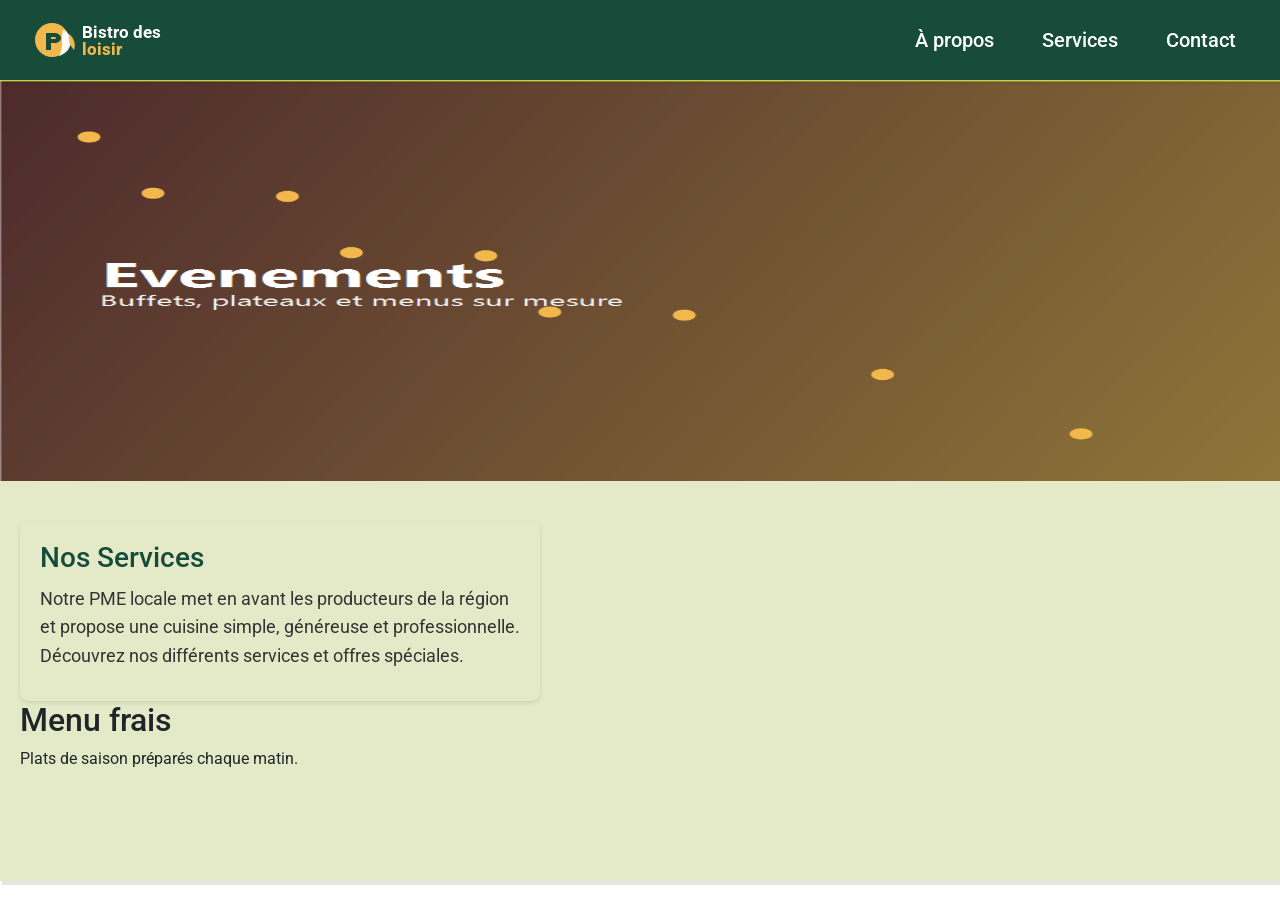
==== index.html @ 6edbad87 "first commit" ====
<!DOCTYPE html>
<html lang="fr">
<head>
    <meta charset="UTF-8">
    <meta name="viewport" content="width=device-width, initial-scale=1.0">
    <link rel="stylesheet" href="/style/style.css">
    <link href="https://cdn.jsdelivr.net/npm/bootstrap@5.3.3/dist/css/bootstrap.min.css" rel="stylesheet">
        <title>bistro des loisir</title>
    </head>
<body>
    <nav>
        <a href="index.html">
            <svg width="190" height="54" viewBox="0 0 190 54" xmlns="http://www.w3.org/2000/svg" role="img" aria-label="Logo Bistro des Tilleuls">
                <rect width="190" height="54" rx="8" fill="#174c3a"/>
                <circle cx="28" cy="27" r="17" fill="#f2b84b"/>
                <path d="M22 20h8c4 0 7 2 7 5s-3 5-7 5h-3v7h-5V20zm5 4v2h3c1.3 0 2-.4 2-1s-.7-1-2-1h-3z" fill="#174c3a"/>
                <path d="M39 17c5 2 8 6 8 11 0 7-5 13-12 15 2-4 3-8 3-13 0-4 0-8 1-13z" fill="#ffffff" opacity="0.92"/>
                <path d="M45 21c5 4 7 10 5 16-3-3-5-7-5-12v-4z" fill="#f2b84b"/>
                <text x="58" y="25" font-family="Segoe UI, Arial, sans-serif" font-size="17" font-weight="700" fill="#ffffff">Bistro des</text>
                <text x="58" y="42" font-family="Segoe UI, Arial, sans-serif" font-size="17" font-weight="800" fill="#f2b84b">loisir</text>
            </svg>
        </a>

        <input type="checkbox" id="menu-toggle" class="menu-toggle">
        <label for="menu-toggle" class="menu-icon" aria-label="Ouvrir le menu">
            <span></span>
            <span></span>
            <span></span>
        </label>

        <div class="lien">
            <a href="apropos.html">À propos</a>
            <a href="service.html">Services</a>
            <a href="contact.html">Contact</a>
        </div>
    </nav>
    <header>
        
    </header>
    <article>
        <div class="main">
            <div class="description">
                <h2>Nos Services</h2>
                <p>Notre PME locale met en avant les producteurs de la région </p>
                <p>et propose une cuisine simple, généreuse et professionnelle.</p>
                <p>Découvrez nos différents services et offres spéciales.</p>
            </div>
            
            <div class="case">
                <h2>Menu frais</h2>
                <p>Plats de saison préparés chaque matin.</p>
            </div>
            <div class="case">

            </div>
            <div class="case">

            </div>
        </div>
        

    </article>
</body>
</html>
---- style/style.css ----
@import url('https://fonts.googleapis.com/css2?family=Anton&family=Roboto:ital,wght@0,100..900;1,100..900&display=swap');


*{
    margin: 0;
    padding: 0;
    box-sizing: border-box;
    font-family: "Roboto", sans-serif;
}

nav{
    display: flex;
    align-items: center;
    width: 100%;
    min-height: 80px;
    padding: 0 24px;
    border-bottom: 1px solid #e6e6e6;
    background-color: #174c3a;
    position: relative;
    border-bottom: 1px solid #b8e20f;
    box-shadow: 0 2px 4px rgba(0, 0, 0, 0.1);
}

nav .lien a{
    text-decoration: none;
    color: white;
    font-size: 20px;
    font-weight: 500;
    padding: 0 20px;
    line-height: 80px;
}

nav .lien a:hover{
    color: #b8e20f;
    transition: 0.3s;
}

nav .lien{
    margin-left: auto;
    display: flex;
    justify-content: center;
    align-items: center;
    gap: 8px;
}

.menu-toggle{
    display: none;
}

.menu-icon{
    display: none;
    cursor: pointer;
    margin-left: auto;
}

.menu-icon span{
    display: block;
    width: 28px;
    height: 3px;
    background-color: white;
    margin: 5px 0;
    border-radius: 2px;
}

header{
    background-image: url(/image/traiteur.png);
    padding: 20px;
    text-align: center;
    height: 400px;
    width: 100%;
    background-size: 100% 100%;
    background-repeat: no-repeat;
    background-position: center;
}
article{
    display: flex;
    box-shadow:  2px 4px rgba(0, 0, 0, 0.1);
    padding: 20px;
    background-color: #e4eac8;
    height: 400px;

}
.description{
    display: flex;
    flex-direction: column;
    margin-top: 20px;
    padding: 20px;
    border-radius: 8px;
    box-shadow: 0 2px 4px rgba(0, 0, 0, 0.1);
    width: 100%;
    height: 50%;

}
.description p{
    font-size: 18px;
    line-height: 1.6;
    color: #333;
    margin: 0;
  
}
.description h2{
    font-size: 28px;
    margin-bottom: 10px;
    color: #174c3a;
}









@media (max-width: 768px) {
    nav {
        flex-wrap: wrap;
        padding: 15px 20px;
    }

    .menu-icon {
        display: block;
    }

    nav .lien {
        display: none;
        flex-direction: column;
        align-items: flex-start;
        width: 100%;
        margin-left: 0;
        padding-top: 12px;
        gap: 0;
    }

    nav .lien a {
        display: block;
        width: 100%;
        padding: 12px 0;
        line-height: 1.2;
    }

    .menu-toggle:checked ~ .lien {
        display: flex;
    }
}
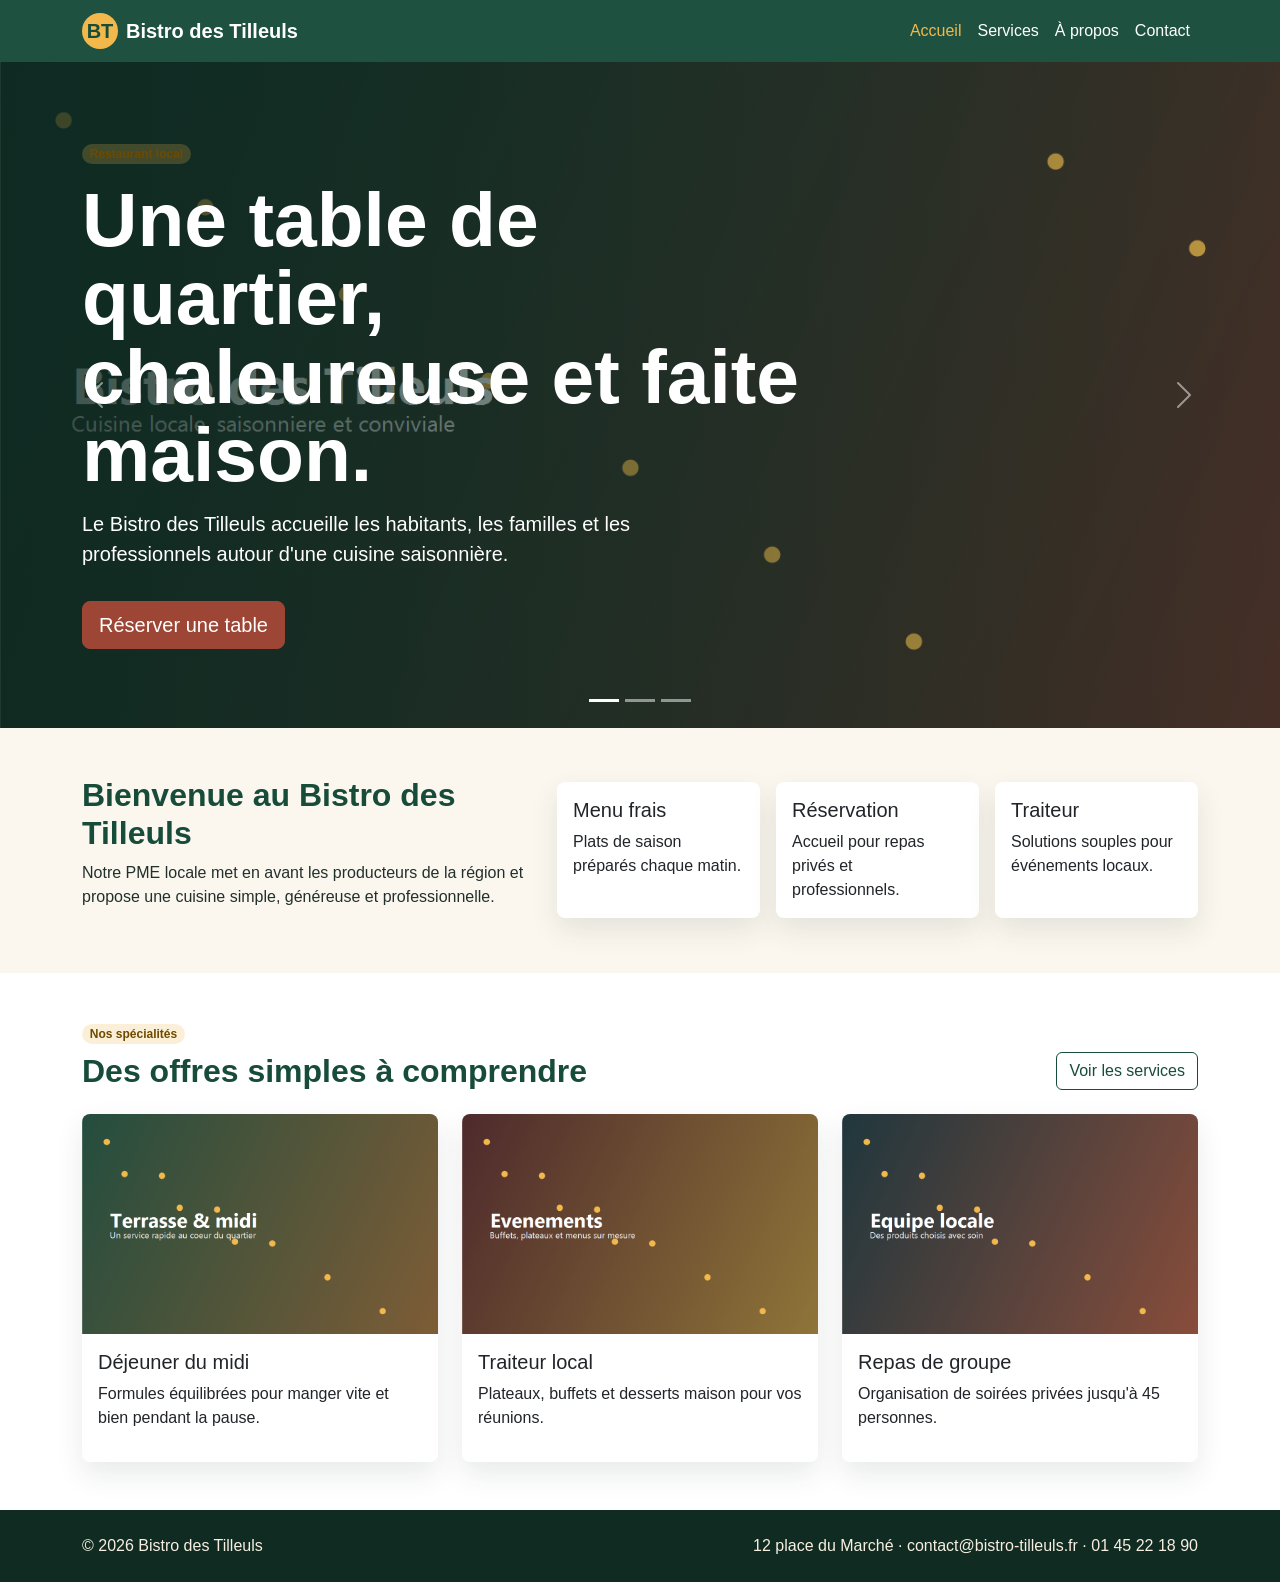
==== commit b7c41e5f: "fin." ====
--- a/index.html
+++ b/index.html
@@ -1,64 +1,159 @@
-<!DOCTYPE html>
+<!doctype html>
 <html lang="fr">
-<head>
-    <meta charset="UTF-8">
-    <meta name="viewport" content="width=device-width, initial-scale=1.0">
-    <link rel="stylesheet" href="/style/style.css">
+  <head>
+    <meta charset="utf-8">
+    <meta name="viewport" content="width=device-width, initial-scale=1">
+    <title>Bistro des Tilleuls | Accueil</title>
     <link href="https://cdn.jsdelivr.net/npm/bootstrap@5.3.3/dist/css/bootstrap.min.css" rel="stylesheet">
-        <title>bistro des loisir</title>
-    </head>
-<body>
-    <nav>
-        <a href="index.html">
-            <svg width="190" height="54" viewBox="0 0 190 54" xmlns="http://www.w3.org/2000/svg" role="img" aria-label="Logo Bistro des Tilleuls">
-                <rect width="190" height="54" rx="8" fill="#174c3a"/>
-                <circle cx="28" cy="27" r="17" fill="#f2b84b"/>
-                <path d="M22 20h8c4 0 7 2 7 5s-3 5-7 5h-3v7h-5V20zm5 4v2h3c1.3 0 2-.4 2-1s-.7-1-2-1h-3z" fill="#174c3a"/>
-                <path d="M39 17c5 2 8 6 8 11 0 7-5 13-12 15 2-4 3-8 3-13 0-4 0-8 1-13z" fill="#ffffff" opacity="0.92"/>
-                <path d="M45 21c5 4 7 10 5 16-3-3-5-7-5-12v-4z" fill="#f2b84b"/>
-                <text x="58" y="25" font-family="Segoe UI, Arial, sans-serif" font-size="17" font-weight="700" fill="#ffffff">Bistro des</text>
-                <text x="58" y="42" font-family="Segoe UI, Arial, sans-serif" font-size="17" font-weight="800" fill="#f2b84b">loisir</text>
-            </svg>
+    <link href="assets/css/style.css" rel="stylesheet">
+  </head>
+  <body>
+    <nav class="navbar navbar-expand-lg sticky-top">
+      <div class="container">
+        <a class="navbar-brand d-flex align-items-center gap-2 fw-bold" href="index.html">
+          <span class="brand-mark">BT</span>
+          Bistro des Tilleuls
         </a>
+        <button class="navbar-toggler bg-light" type="button" data-bs-toggle="collapse" data-bs-target="#mainNav" aria-controls="mainNav" aria-expanded="false" aria-label="Ouvrir le menu">
+          <span class="navbar-toggler-icon"></span>
+        </button>
+        <div class="collapse navbar-collapse" id="mainNav">
+          <ul class="navbar-nav ms-auto">
+            <li class="nav-item"><a class="nav-link active" href="index.html">Accueil</a></li>
+            <li class="nav-item"><a class="nav-link" href="services.html">Services</a></li>
+            <li class="nav-item"><a class="nav-link" href="apropos.html">À propos</a></li>
+            <li class="nav-item"><a class="nav-link" href="contact.html">Contact</a></li>
+          </ul>
+        </div>
+      </div>
+    </nav>
 
-        <input type="checkbox" id="menu-toggle" class="menu-toggle">
-        <label for="menu-toggle" class="menu-icon" aria-label="Ouvrir le menu">
-            <span></span>
-            <span></span>
-            <span></span>
-        </label>
+    <header id="homeCarousel" class="carousel slide" data-bs-ride="carousel">
+      <div class="carousel-indicators">
+        <button type="button" data-bs-target="#homeCarousel" data-bs-slide-to="0" class="active" aria-current="true" aria-label="Slide 1"></button>
+        <button type="button" data-bs-target="#homeCarousel" data-bs-slide-to="1" aria-label="Slide 2"></button>
+        <button type="button" data-bs-target="#homeCarousel" data-bs-slide-to="2" aria-label="Slide 3"></button>
+      </div>
+      <div class="carousel-inner">
+        <div class="carousel-item active">
+          <div class="hero-slide d-flex align-items-center text-white" style="background-image: url('assets/img/hero-restaurant.png');">
+            <div class="container hero-content">
+              <span class="badge badge-soft rounded-pill mb-3">Restaurant local</span>
+              <h1 class="hero-title">Une table de quartier, chaleureuse et faite maison.</h1>
+              <p class="lead col-lg-6 mt-3">Le Bistro des Tilleuls accueille les habitants, les familles et les professionnels autour d'une cuisine saisonnière.</p>
+              <a href="contact.html" class="btn btn-primary btn-lg mt-3">Réserver une table</a>
+            </div>
+          </div>
+        </div>
+        <div class="carousel-item">
+          <div class="hero-slide d-flex align-items-center text-white" style="background-image: url('assets/img/terrasse.png');">
+            <div class="container hero-content">
+              <h2 class="hero-title">Déjeuners rapides et terrasse calme.</h2>
+              <p class="lead col-lg-6 mt-3">Un menu du midi renouvelé chaque semaine avec des produits frais et accessibles.</p>
+            </div>
+          </div>
+        </div>
+        <div class="carousel-item">
+          <div class="hero-slide d-flex align-items-center text-white" style="background-image: url('assets/img/traiteur.png');">
+            <div class="container hero-content">
+              <h2 class="hero-title">Traiteur pour vos moments importants.</h2>
+              <p class="lead col-lg-6 mt-3">Buffets, plateaux et repas de groupe préparés selon votre budget.</p>
+            </div>
+          </div>
+        </div>
+      </div>
+      <button class="carousel-control-prev" type="button" data-bs-target="#homeCarousel" data-bs-slide="prev">
+        <span class="carousel-control-prev-icon" aria-hidden="true"></span>
+        <span class="visually-hidden">Précédent</span>
+      </button>
+      <button class="carousel-control-next" type="button" data-bs-target="#homeCarousel" data-bs-slide="next">
+        <span class="carousel-control-next-icon" aria-hidden="true"></span>
+        <span class="visually-hidden">Suivant</span>
+      </button>
+    </header>
 
-        <div class="lien">
-            <a href="apropos.html">À propos</a>
-            <a href="service.html">Services</a>
-            <a href="contact.html">Contact</a>
+    <main>
+      <section class="container py-5">
+        <div class="row align-items-center g-4">
+          <div class="col-lg-5">
+            <h2 class="section-title">Bienvenue au Bistro des Tilleuls</h2>
+            <p>Notre PME locale met en avant les producteurs de la région et propose une cuisine simple, généreuse et professionnelle.</p>
+          </div>
+          <div class="col-lg-7">
+            <div class="row g-3">
+              <div class="col-md-4">
+                <div class="card feature-card h-100 p-3">
+                  <h3 class="h5">Menu frais</h3>
+                  <p class="mb-0">Plats de saison préparés chaque matin.</p>
+                </div>
+              </div>
+              <div class="col-md-4">
+                <div class="card feature-card h-100 p-3">
+                  <h3 class="h5">Réservation</h3>
+                  <p class="mb-0">Accueil pour repas privés et professionnels.</p>
+                </div>
+              </div>
+              <div class="col-md-4">
+                <div class="card feature-card h-100 p-3">
+                  <h3 class="h5">Traiteur</h3>
+                  <p class="mb-0">Solutions souples pour événements locaux.</p>
+                </div>
+              </div>
+            </div>
+          </div>
         </div>
-    </nav>
-    <header>
-        
-    </header>
-    <article>
-        <div class="main">
-            <div class="description">
-                <h2>Nos Services</h2>
-                <p>Notre PME locale met en avant les producteurs de la région </p>
-                <p>et propose une cuisine simple, généreuse et professionnelle.</p>
-                <p>Découvrez nos différents services et offres spéciales.</p>
+      </section>
+
+      <section class="py-5 bg-white">
+        <div class="container">
+          <div class="d-flex flex-column flex-md-row justify-content-between align-items-md-end gap-3 mb-4">
+            <div>
+              <span class="badge badge-soft rounded-pill mb-2">Nos spécialités</span>
+              <h2 class="section-title mb-0">Des offres simples à comprendre</h2>
             </div>
-            
-            <div class="case">
-                <h2>Menu frais</h2>
-                <p>Plats de saison préparés chaque matin.</p>
+            <a class="btn btn-outline-primary" href="services.html">Voir les services</a>
+          </div>
+          <div class="row g-4">
+            <div class="col-md-4">
+              <div class="card service-card h-100">
+                <img src="assets/img/terrasse.png" alt="Terrasse du restaurant">
+                <div class="card-body">
+                  <h3 class="h5">Déjeuner du midi</h3>
+                  <p>Formules équilibrées pour manger vite et bien pendant la pause.</p>
+                </div>
+              </div>
             </div>
-            <div class="case">
+            <div class="col-md-4">
+              <div class="card service-card h-100">
+                <img src="assets/img/traiteur.png" alt="Service traiteur">
+                <div class="card-body">
+                  <h3 class="h5">Traiteur local</h3>
+                  <p>Plateaux, buffets et desserts maison pour vos réunions.</p>
+                </div>
+              </div>
+            </div>
+            <div class="col-md-4">
+              <div class="card service-card h-100">
+                <img src="assets/img/equipe.png" alt="Equipe du restaurant">
+                <div class="card-body">
+                  <h3 class="h5">Repas de groupe</h3>
+                  <p>Organisation de soirées privées jusqu'à 45 personnes.</p>
+                </div>
+              </div>
+            </div>
+          </div>
+        </div>
+      </section>
+    </main>
 
-            </div>
-            <div class="case">
+    <footer class="footer py-4">
+      <div class="container d-flex flex-column flex-md-row justify-content-between gap-2">
+        <span>© 2026 Bistro des Tilleuls</span>
+        <span>12 place du Marché · contact@bistro-tilleuls.fr · 01 45 22 18 90</span>
+      </div>
+    </footer>
 
-            </div>
-        </div>
-        
-
-    </article>
-</body>
-</html>+    <script src="https://cdn.jsdelivr.net/npm/bootstrap@5.3.3/dist/js/bootstrap.bundle.min.js"></script>
+    <script src="assets/js/script.js"></script>
+  </body>
+</html>
--- a/assets/css/style.css
+++ b/assets/css/style.css
@@ -0,0 +1,157 @@
+:root {
+  --forest: #174c3a;
+  --brick: #9d4635;
+  --gold: #f2b84b;
+  --cream: #fbf7ef;
+  --ink: #22302c;
+}
+
+body {
+  font-family: "Segoe UI", Roboto, Arial, sans-serif;
+  color: var(--ink);
+  background: var(--cream);
+}
+
+.navbar {
+  background: rgba(23, 76, 58, 0.97);
+}
+
+.navbar-brand,
+.navbar .nav-link {
+  color: #fff;
+}
+
+.navbar .nav-link:hover,
+.navbar .nav-link.active {
+  color: var(--gold);
+}
+
+.brand-mark {
+  width: 36px;
+  height: 36px;
+  display: inline-grid;
+  place-items: center;
+  border-radius: 50%;
+  background: var(--gold);
+  color: var(--forest);
+  font-weight: 800;
+}
+
+.hero-slide {
+  min-height: 74vh;
+  background-position: center;
+  background-size: cover;
+  position: relative;
+}
+
+.hero-slide::before,
+.page-hero::before {
+  content: "";
+  position: absolute;
+  inset: 0;
+  background: linear-gradient(90deg, rgba(13, 39, 31, 0.82), rgba(13, 39, 31, 0.22));
+}
+
+.hero-content,
+.page-hero-content {
+  position: relative;
+  z-index: 1;
+}
+
+.hero-title {
+  max-width: 720px;
+  font-size: clamp(2.3rem, 6vw, 4.9rem);
+  font-weight: 800;
+  line-height: 1.02;
+}
+
+.section-title {
+  color: var(--forest);
+  font-weight: 800;
+}
+
+.btn-primary {
+  --bs-btn-bg: var(--brick);
+  --bs-btn-border-color: var(--brick);
+  --bs-btn-hover-bg: #80372a;
+  --bs-btn-hover-border-color: #80372a;
+}
+
+.btn-outline-primary {
+  --bs-btn-color: var(--forest);
+  --bs-btn-border-color: var(--forest);
+  --bs-btn-hover-bg: var(--forest);
+  --bs-btn-hover-border-color: var(--forest);
+}
+
+.feature-card,
+.service-card,
+.contact-panel {
+  border: 0;
+  border-radius: 8px;
+  box-shadow: 0 12px 28px rgba(34, 48, 44, 0.1);
+}
+
+.feature-card img,
+.service-card img {
+  height: 220px;
+  object-fit: cover;
+  border-radius: 8px 8px 0 0;
+}
+
+.badge-soft {
+  background: rgba(242, 184, 75, 0.22);
+  color: #6e4a00;
+}
+
+.page-hero {
+  min-height: 42vh;
+  background-position: center;
+  background-size: cover;
+  position: relative;
+  display: flex;
+  align-items: center;
+}
+
+.accordion-button:not(.collapsed) {
+  background: rgba(23, 76, 58, 0.1);
+  color: var(--forest);
+}
+
+.footer {
+  background: #102b22;
+  color: #f7efe2;
+}
+
+.footer a {
+  color: #f7efe2;
+  text-decoration: none;
+}
+
+.footer a:hover {
+  color: var(--gold);
+}
+
+.form-control:focus,
+.form-select:focus {
+  border-color: var(--gold);
+  box-shadow: 0 0 0 0.25rem rgba(242, 184, 75, 0.28);
+}
+
+.map-box {
+  min-height: 260px;
+  background:
+    linear-gradient(135deg, rgba(23, 76, 58, 0.9), rgba(157, 70, 53, 0.72)),
+    repeating-linear-gradient(45deg, transparent 0 20px, rgba(255, 255, 255, 0.08) 20px 22px);
+  border-radius: 8px;
+}
+
+@media (max-width: 767.98px) {
+  .hero-slide {
+    min-height: 64vh;
+  }
+
+  .hero-title {
+    font-size: 2.4rem;
+  }
+}
